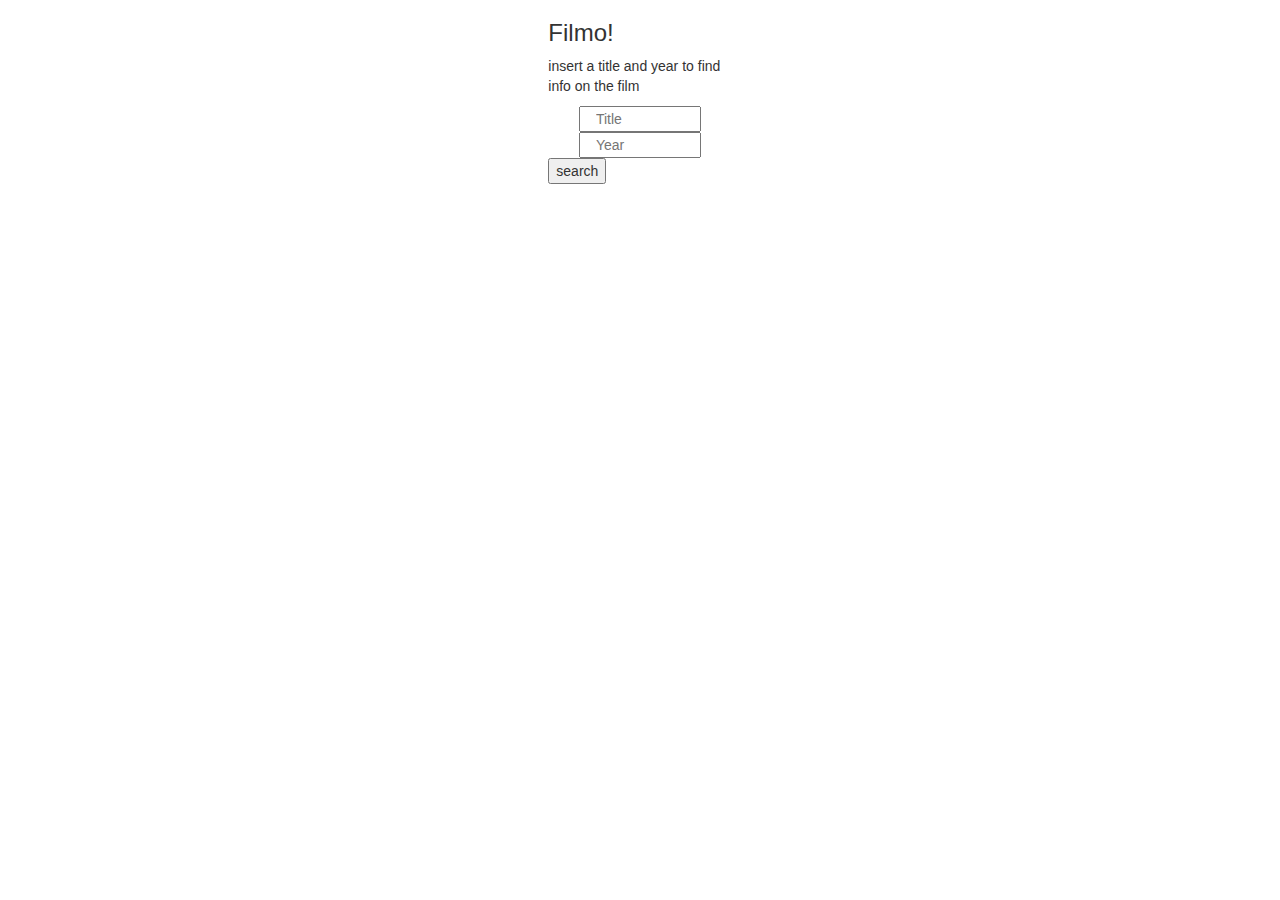
==== filmProject.html @ 20b27ed5 "Add files via upload" ====
<!DOCTYPE>
<html lang="en">
  <head>
    <!-- Main CSS / SCSS / SASS File -->
    <link rel="stylesheet" type="text/css" href="CSS/filmProjectCSS.min.css">
    <!-- Boostrap CDN -->
    <link rel="stylesheet" href="https://maxcdn.bootstrapcdn.com/bootstrap/3.3.7/css/bootstrap.min.css" integrity="sha384-BVYiiSIFeK1dGmJRAkycuHAHRg32OmUcww7on3RYdg4Va+PmSTsz/K68vbdEjh4u" crossorigin="anonymous">
    <!-- Google Fonts -->
    <link href="https://fonts.googleapis.com/css?family=Open+Sans" rel="stylesheet">
  </head>

  <body>

    <div class="container-fluid wrapperContainer">

      <div class="row mainContainer">

          <form class="col-lg-offset-5 col-lg-2
                       col-md-offset-5 col-md-2
                       col-sm-offset-2 col-sm-8
                       col-xs-offset-1 col-xs-10 formContainer">

            <div class="titleAndText">

              <h3>Filmo!</h3>
              <p>insert a title and year to find info on the film</p>

            </div>

            <input type="text" class="col-lg-offset-2 col-lg-8
                                      col-md-offset-2 col-md-8
                                      col-sm-offset-1 col-sm-10
                                      col-xs-offset-1 col-xs-10 textFieldName" placeholder="Title">

            <input type="text" class="col-lg-offset-2 col-lg-8
                                      col-md-offset-2 col-md-8
                                      col-sm-offset-1 col-sm-10
                                      col-xs-offset-1 col-xs-10 textFieldYear" placeholder="Year">

            <div class="row">

              <div class="col-lg-offset-0 col-lg-12
                          col-md-offset-0 col-md-12
                          col-sm-offset-0 col-sm-12
                          col-xs-offset-0 col-xs-12 btnContainer">

                <input type="submit" value="search">

            </div>

          </div>

       </div>

    </div>
    <!-- jQuery CDN -->
    <script src="https://ajax.googleapis.com/ajax/libs/jquery/3.2.1/jquery.min.js"></script>
    <!-- Main JavaScript File -->
    <script type="text/javascript" src="Javascript/filmProjectJS.js"></script>
  </body>
</html>
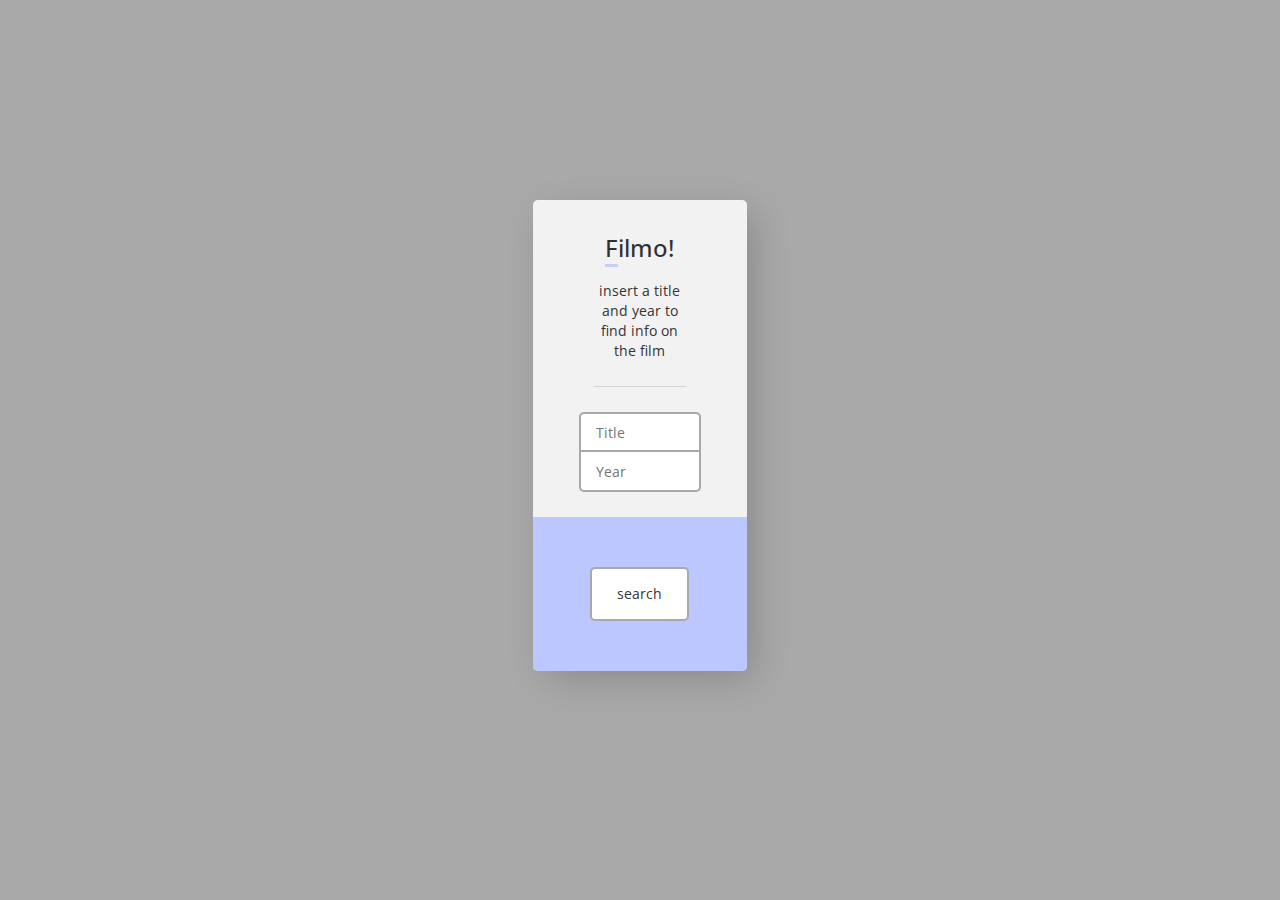
==== commit f936873e: "Add files via upload" ====
--- a/filmProject.html
+++ b/filmProject.html
@@ -1,6 +1,7 @@
 <!DOCTYPE>
 <html lang="en">
   <head>
+    <meta charset="UTF-8" name="viewport" content="width=device-width" initial-scale="1">
     <!-- Main CSS / SCSS / SASS File -->
     <link rel="stylesheet" type="text/css" href="CSS/filmProjectCSS.min.css">
     <!-- Boostrap CDN -->
--- a/CSS/filmProjectCSS.min.css
+++ b/CSS/filmProjectCSS.min.css
@@ -0,0 +1 @@
+.wrapperContainer{height:100%;background-color:darkgrey;padding:0;width:100%}.formContainer{font-family:open sans;text-align:center;margin-top:200px;height:auto;padding-top:15px;z-index:1;border-radius:5px;-webkit-box-shadow:10px 10px 39px -4px rgba(0,0,0,0.2);-moz-box-shadow:10px 10px 39px -4px rgba(0,0,0,0.2);box-shadow:10px 10px 39px -4px rgba(0,0,0,0.2)}.formContainer .titleAndText h3{color:black;opacity:0.8}.formContainer .titleAndText h3::first-letter{border-bottom:3px solid #BCC7FF}.formContainer .titleAndText p{margin:0 auto;width:50%;padding-top:10px;padding-bottom:25px;margin-bottom:25px;border-bottom:1px solid lightgrey}.formContainer .textFieldName,.formContainer .textFieldYear{height:40px;background-color:white;border:2px solid darkgrey;border-top-left-radius:5px;border-top-right-radius:5px;border-bottom-left-radius:0px;border-bottom-right-radius:0px}.formContainer .textFieldYear{border-top-left-radius:0px;border-top-right-radius:0px;border-bottom-left-radius:5px;border-bottom-right-radius:5px;border-top:none}.btnContainer{padding-top:50px;padding-bottom:50px;padding-left:0px;padding-right:0px;border-top-left-radius:0px;border-top-right-radius:0px;border-bottom-left-radius:5px;border-bottom-right-radius:5px;margin-top:25px;background-color:#BCC7FF}.btnContainer input{padding-top:15px;padding-bottom:15px;padding-left:25px;padding-right:25px;background-color:white;border:2px solid darkgrey;border-radius:5px}.formContainer::after{background-color:white;content:'';opacity:0.85;top:0;left:0;right:0;bottom:0;position:absolute;z-index:-1;border-radius:5px}@media only screen and (max-device-width: 500px) and (orientation: portrait){.formContainer{margin-top:75px}}@media only screen and (max-device-width: 700px) and (orientation: landscape){.formContainer{margin-top:50px}}
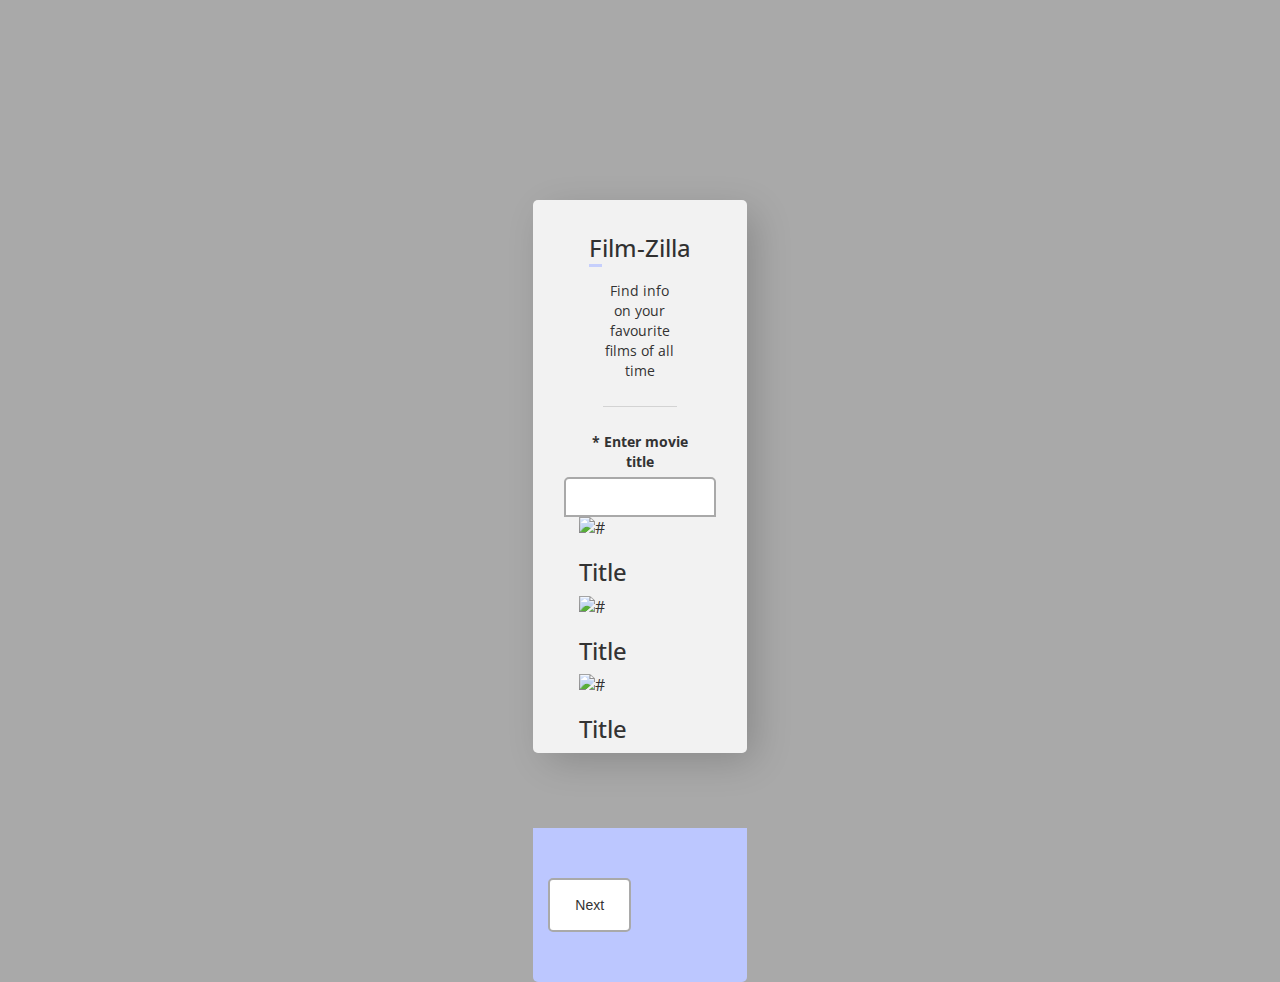
==== commit f4c2ad88: "Add files via upload" ====
--- a/filmProject.html
+++ b/filmProject.html
@@ -8,54 +8,111 @@
     <link rel="stylesheet" href="https://maxcdn.bootstrapcdn.com/bootstrap/3.3.7/css/bootstrap.min.css" integrity="sha384-BVYiiSIFeK1dGmJRAkycuHAHRg32OmUcww7on3RYdg4Va+PmSTsz/K68vbdEjh4u" crossorigin="anonymous">
     <!-- Google Fonts -->
     <link href="https://fonts.googleapis.com/css?family=Open+Sans" rel="stylesheet">
+    <link <link href="https://fonts.googleapis.com/css?family=Advent+Pro:200|Merriweather+Sans:800i" rel="stylesheet">
   </head>
 
   <body>
 
     <div class="container-fluid wrapperContainer">
 
-      <div class="row mainContainer">
+
+
+
+
+      <div class="row contentRow" id="formRow">
 
           <form class="col-lg-offset-5 col-lg-2
-                       col-md-offset-5 col-md-2
-                       col-sm-offset-2 col-sm-8
+                       col-md-offset-4 col-md-4
+                       col-sm-offset-4 col-sm-4
                        col-xs-offset-1 col-xs-10 formContainer">
 
-            <div class="titleAndText">
+            <div class="row">
 
-              <h3>Filmo!</h3>
-              <p>insert a title and year to find info on the film</p>
+              <div class="animateLineTop">
+              </div>
 
             </div>
 
-            <input type="text" class="col-lg-offset-2 col-lg-8
-                                      col-md-offset-2 col-md-8
-                                      col-sm-offset-1 col-sm-10
-                                      col-xs-offset-1 col-xs-10 textFieldName" placeholder="Title">
+            <div class="row">
+              <div class="titleAndText col-lg-offset-1 col-lg-10
+                                        col-md-offset-2 col-md-8
+                                        col-sm-offset-1 col-sm-10
+                                        col-xs-offset-1 col-xs-10">
 
-            <input type="text" class="col-lg-offset-2 col-lg-8
-                                      col-md-offset-2 col-md-8
-                                      col-sm-offset-1 col-sm-10
-                                      col-xs-offset-1 col-xs-10 textFieldYear" placeholder="Year">
+                <h3>Film-Zilla</h3>
+                <p>Find info on your favourite films of all time</p>
 
-            <div class="row">
-
-              <div class="col-lg-offset-0 col-lg-12
-                          col-md-offset-0 col-md-12
-                          col-sm-offset-0 col-sm-12
-                          col-xs-offset-0 col-xs-12 btnContainer">
-
-                <input type="submit" value="search">
-
-            </div>
-
+              </div>
           </div>
 
-       </div>
+          <div class="lineBreak">
+          </div>
+
+            <label class="col-lg-offset-1 col-lg-10
+                          col-md-offset-1 col-md-10
+                          col-sm-offset-1 col-sm-10
+                          col-xs-offset-1 col-xs-10">* Enter movie title</label>
+
+            <input class="col-lg-offset-1 col-lg-10
+                          col-md-offset-1 col-md-10
+                          col-sm-offset-1 col-sm-10
+                          col-xs-offset-1 col-xs-10 textFieldName" type="text" placeholder="" id="textFieldName">
+
+
+
+              <table class="col-lg-offset-2 col-lg-8
+                            col-md-offset-2 col-md-8
+                            col-sm-offset-2 col-sm-8
+                            col-xs-offset-2 col-xs-8 previewTable">
+                <tr>
+                  <td>
+
+                    <img class="previewImg" src="" alt="#">
+                    <h3 class="previewTitle">Title</h3>
+                    <div class="tableLine"></div>
+
+                  </td>
+                </tr>
+
+                <tr>
+                  <td>
+
+                    <img class="previewImg" src="" alt="#">
+                    <h3 class="previewTitle">Title</h3>
+                    <div class="tableLine"></div>
+
+                  </td>
+                </tr>
+
+
+                <tr>
+                  <td>
+
+                    <img class="previewImg" src="" alt="#">
+                    <h3 class="previewTitle">Title</h3>
+
+                  </td>
+                </tr>
+
+              </table>
+
+        </form>
+
+          <div class="col-lg-offset-5 col-lg-2
+                       col-md-offset-4 col-md-4
+                       col-sm-offset-4 col-sm-4
+                       col-xs-offset-1 col-xs-10 btnContainer">
+
+            <input type="button" value="Next" class="searchBtn" id="nxtSrcBtn" onclick="">
+
+        </div>
+
+      </div>
 
     </div>
+
     <!-- jQuery CDN -->
-    <script src="https://ajax.googleapis.com/ajax/libs/jquery/3.2.1/jquery.min.js"></script>
+    <script type="text/javascript" src="Javascript/jquery-1.12.4.js"></script>
     <!-- Main JavaScript File -->
     <script type="text/javascript" src="Javascript/filmProjectJS.js"></script>
   </body>
--- a/CSS/filmProjectCSS.min.css
+++ b/CSS/filmProjectCSS.min.css
@@ -1 +1 @@
-.wrapperContainer{height:100%;background-color:darkgrey;padding:0;width:100%}.formContainer{font-family:open sans;text-align:center;margin-top:200px;height:auto;padding-top:15px;z-index:1;border-radius:5px;-webkit-box-shadow:10px 10px 39px -4px rgba(0,0,0,0.2);-moz-box-shadow:10px 10px 39px -4px rgba(0,0,0,0.2);box-shadow:10px 10px 39px -4px rgba(0,0,0,0.2)}.formContainer .titleAndText h3{color:black;opacity:0.8}.formContainer .titleAndText h3::first-letter{border-bottom:3px solid #BCC7FF}.formContainer .titleAndText p{margin:0 auto;width:50%;padding-top:10px;padding-bottom:25px;margin-bottom:25px;border-bottom:1px solid lightgrey}.formContainer .textFieldName,.formContainer .textFieldYear{height:40px;background-color:white;border:2px solid darkgrey;border-top-left-radius:5px;border-top-right-radius:5px;border-bottom-left-radius:0px;border-bottom-right-radius:0px}.formContainer .textFieldYear{border-top-left-radius:0px;border-top-right-radius:0px;border-bottom-left-radius:5px;border-bottom-right-radius:5px;border-top:none}.btnContainer{padding-top:50px;padding-bottom:50px;padding-left:0px;padding-right:0px;border-top-left-radius:0px;border-top-right-radius:0px;border-bottom-left-radius:5px;border-bottom-right-radius:5px;margin-top:25px;background-color:#BCC7FF}.btnContainer input{padding-top:15px;padding-bottom:15px;padding-left:25px;padding-right:25px;background-color:white;border:2px solid darkgrey;border-radius:5px}.formContainer::after{background-color:white;content:'';opacity:0.85;top:0;left:0;right:0;bottom:0;position:absolute;z-index:-1;border-radius:5px}@media only screen and (max-device-width: 500px) and (orientation: portrait){.formContainer{margin-top:75px}}@media only screen and (max-device-width: 700px) and (orientation: landscape){.formContainer{margin-top:50px}}
+body,html{background-color:darkgrey}.wrapperContainer{height:auto;background-color:darkgrey;width:100%}.formContainer{font-family:open sans;text-align:center;margin-top:200px;height:auto;padding-top:15px;margin-bottom:50px;z-index:1;border-radius:5px;-webkit-box-shadow:10px 10px 39px -4px rgba(0,0,0,0.2);-moz-box-shadow:10px 10px 39px -4px rgba(0,0,0,0.2);box-shadow:10px 10px 39px -4px rgba(0,0,0,0.2)}.formContainer .titleAndText h3{color:black;opacity:0.8}.formContainer .titleAndText h3::first-letter{border-bottom:3px solid #BCC7FF}.formContainer .titleAndText p{margin:0 auto;width:50%;padding-top:10px;padding-bottom:25px;margin-bottom:25px;border-bottom:1px solid lightgrey}.formContainer .textFieldName,.formContainer .textFieldYear{height:40px;background-color:white;border:2px solid darkgrey;border-top-left-radius:5px;border-top-right-radius:5px;border-bottom-left-radius:0px;border-bottom-right-radius:0px}.formContainer .textFieldYear{border-top-left-radius:0px;border-top-right-radius:0px;border-bottom-left-radius:5px;border-bottom-right-radius:5px;border-top:none}.btnContainer{padding-top:50px;padding-bottom:50px;padding-left:0px;padding-right:0px;border-top-left-radius:0px;border-top-right-radius:0px;border-bottom-left-radius:5px;border-bottom-right-radius:5px;margin-top:25px;background-color:#BCC7FF}.btnContainer input{padding-top:15px;padding-bottom:15px;padding-left:25px;padding-right:25px;background-color:white;border:2px solid darkgrey;border-radius:5px}.formContainer::after{background-color:white;content:'';opacity:0.85;top:0;left:0;right:0;bottom:0;position:absolute;z-index:-1;border-radius:5px}@media only screen and (max-device-width: 500px) and (orientation: portrait){.formContainer{margin-top:75px}}@media only screen and (max-device-width: 700px) and (orientation: landscape){.formContainer{margin-top:50px}}
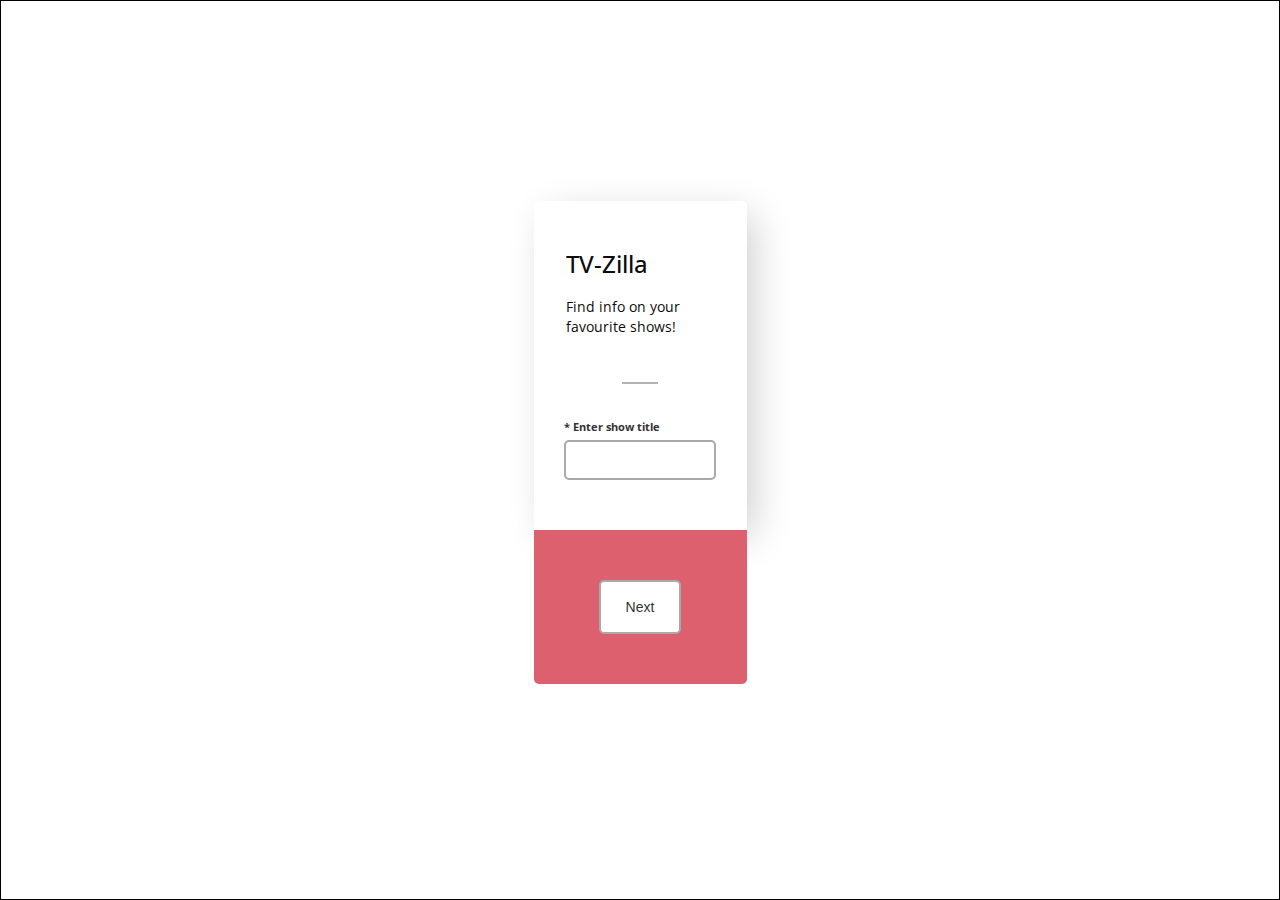
==== commit ab72579e: "Add files via upload" ====
--- a/filmProject.html
+++ b/filmProject.html
@@ -39,8 +39,8 @@
                                         col-sm-offset-1 col-sm-10
                                         col-xs-offset-1 col-xs-10">
 
-                <h3>Film-Zilla</h3>
-                <p>Find info on your favourite films of all time</p>
+                <h3>TV-Zilla</h3>
+                <p>Find info on your favourite shows!</p>
 
               </div>
           </div>
@@ -51,7 +51,7 @@
             <label class="col-lg-offset-1 col-lg-10
                           col-md-offset-1 col-md-10
                           col-sm-offset-1 col-sm-10
-                          col-xs-offset-1 col-xs-10">* Enter movie title</label>
+                          col-xs-offset-1 col-xs-10">* Enter show title</label>
 
             <input class="col-lg-offset-1 col-lg-10
                           col-md-offset-1 col-md-10
--- a/CSS/filmProjectCSS.min.css
+++ b/CSS/filmProjectCSS.min.css
@@ -1 +1 @@
-body,html{background-color:darkgrey}.wrapperContainer{height:auto;background-color:darkgrey;width:100%}.formContainer{font-family:open sans;text-align:center;margin-top:200px;height:auto;padding-top:15px;margin-bottom:50px;z-index:1;border-radius:5px;-webkit-box-shadow:10px 10px 39px -4px rgba(0,0,0,0.2);-moz-box-shadow:10px 10px 39px -4px rgba(0,0,0,0.2);box-shadow:10px 10px 39px -4px rgba(0,0,0,0.2)}.formContainer .titleAndText h3{color:black;opacity:0.8}.formContainer .titleAndText h3::first-letter{border-bottom:3px solid #BCC7FF}.formContainer .titleAndText p{margin:0 auto;width:50%;padding-top:10px;padding-bottom:25px;margin-bottom:25px;border-bottom:1px solid lightgrey}.formContainer .textFieldName,.formContainer .textFieldYear{height:40px;background-color:white;border:2px solid darkgrey;border-top-left-radius:5px;border-top-right-radius:5px;border-bottom-left-radius:0px;border-bottom-right-radius:0px}.formContainer .textFieldYear{border-top-left-radius:0px;border-top-right-radius:0px;border-bottom-left-radius:5px;border-bottom-right-radius:5px;border-top:none}.btnContainer{padding-top:50px;padding-bottom:50px;padding-left:0px;padding-right:0px;border-top-left-radius:0px;border-top-right-radius:0px;border-bottom-left-radius:5px;border-bottom-right-radius:5px;margin-top:25px;background-color:#BCC7FF}.btnContainer input{padding-top:15px;padding-bottom:15px;padding-left:25px;padding-right:25px;background-color:white;border:2px solid darkgrey;border-radius:5px}.formContainer::after{background-color:white;content:'';opacity:0.85;top:0;left:0;right:0;bottom:0;position:absolute;z-index:-1;border-radius:5px}@media only screen and (max-device-width: 500px) and (orientation: portrait){.formContainer{margin-top:75px}}@media only screen and (max-device-width: 700px) and (orientation: landscape){.formContainer{margin-top:50px}}
+@keyframes bg_change{0%{background-image:url("../Backgrounds/starwarsBG.png")}50%{background-image:url("../Backgrounds/starwarsBG2.png")}100%{background-image:url("../Backgrounds/starwarsBG.png")}}.container-fluid{min-height:100%;background-image:url("../Backgrounds/starwarsBG.png");background-repeat:no-repeat;background-attachment:fixed;border:1px solid black;animation:15s bg_change infinite}.formContainer{border-top-left-radius:5px;border-top-right-radius:5px;border-bottom-left-radius:0px;border-bottom-right-radius:0px;transition:0.25s ease-in-out;font-family:open sans;height:auto;padding-bottom:50px;z-index:1;overflow:hidden;-webkit-box-shadow:10px 10px 39px -4px rgba(0,0,0,0.2);-moz-box-shadow:10px 10px 39px -4px rgba(0,0,0,0.2);box-shadow:10px 10px 39px -4px rgba(0,0,0,0.2);margin-top:200px;margin-bottom:0px}.formContainer .titleAndText h3,.formContainer .titleAndText p{color:black;opacity:0.95;text-align:left;padding-bottom:10px}.formContainer .animateLineTop{margin:0 auto;display:block;opacity:0.8;height:5px;background-color:#DC606E;width:0%;margin-bottom:25px}.formContainer .lineBreak{margin:0 auto;display:block;width:20%;border:1px solid grey;margin-top:25px;margin-bottom:35px;opacity:0.6}.formContainer .textFieldName{border-top-left-radius:5px;border-top-right-radius:5px;border-bottom-left-radius:5px;border-bottom-right-radius:5px;height:40px;background-color:white;border:2px solid darkgrey;outline:none}.formContainer label{padding:0;text-align:left;font-size:0.8em}.formContainer .textFieldName:focus{background-color:#FEFFC3}.previewTable{border-top-left-radius:0px;border-top-right-radius:0px;border-bottom-left-radius:5px;border-bottom-right-radius:5px;padding:25px 0px 25px 0px;background-color:white;display:none}.previewTable tr{height:auto}.previewTable tr td{font-size:1em;text-align:center}.previewTable tr td img,.previewTable tr td h3,.previewTable tr td .formContainer .titleAndText p,.formContainer .titleAndText .previewTable tr td p{margin:0 auto;display:block;width:100%}.previewTable tr td h3,.previewTable tr td .formContainer .titleAndText p,.formContainer .titleAndText .previewTable tr td p{padding:10px 0px 30px 0px;font-size:1em;width:90%}.previewTable tr td .tableLine{margin:0 auto;display:block;border-bottom:1px solid lightgrey;width:50%;margin-bottom:40px}.btnContainer{padding-top:50px;padding-bottom:50px;padding-left:0px;padding-right:0px;border-top-left-radius:0px;border-top-right-radius:0px;border-bottom-left-radius:5px;border-bottom-right-radius:5px;transition:0.25s ease-in-out;background-color:#DC606E;z-index:111;margin-bottom:75px}.searchBtn{padding-top:15px;padding-bottom:15px;padding-left:25px;padding-right:25px;border-top-left-radius:5px;border-top-right-radius:5px;border-bottom-left-radius:5px;border-bottom-right-radius:5px;margin:0 auto;display:block;background-color:white;border:2px solid darkgrey}.formContainer::after{border-top-left-radius:5px;border-top-right-radius:5px;border-bottom-left-radius:0px;border-bottom-right-radius:0px;background-color:white;content:'';opacity:0.85;top:0;left:0;right:0;bottom:0;position:absolute;z-index:-1}@media only screen and (max-width: 500px){.formContainer{margin-top:0px}}@media only screen and (max-device-width: 500px) and (orientation: portrait){.formContainer{margin-top:0px}.container-fluid{background:url("../Backgrounds/starwarsBG.png") no-repeat center center fixed}}@media only screen and (max-device-width: 700px) and (orientation: landscape){.formContainer{margin-top:0px}}
